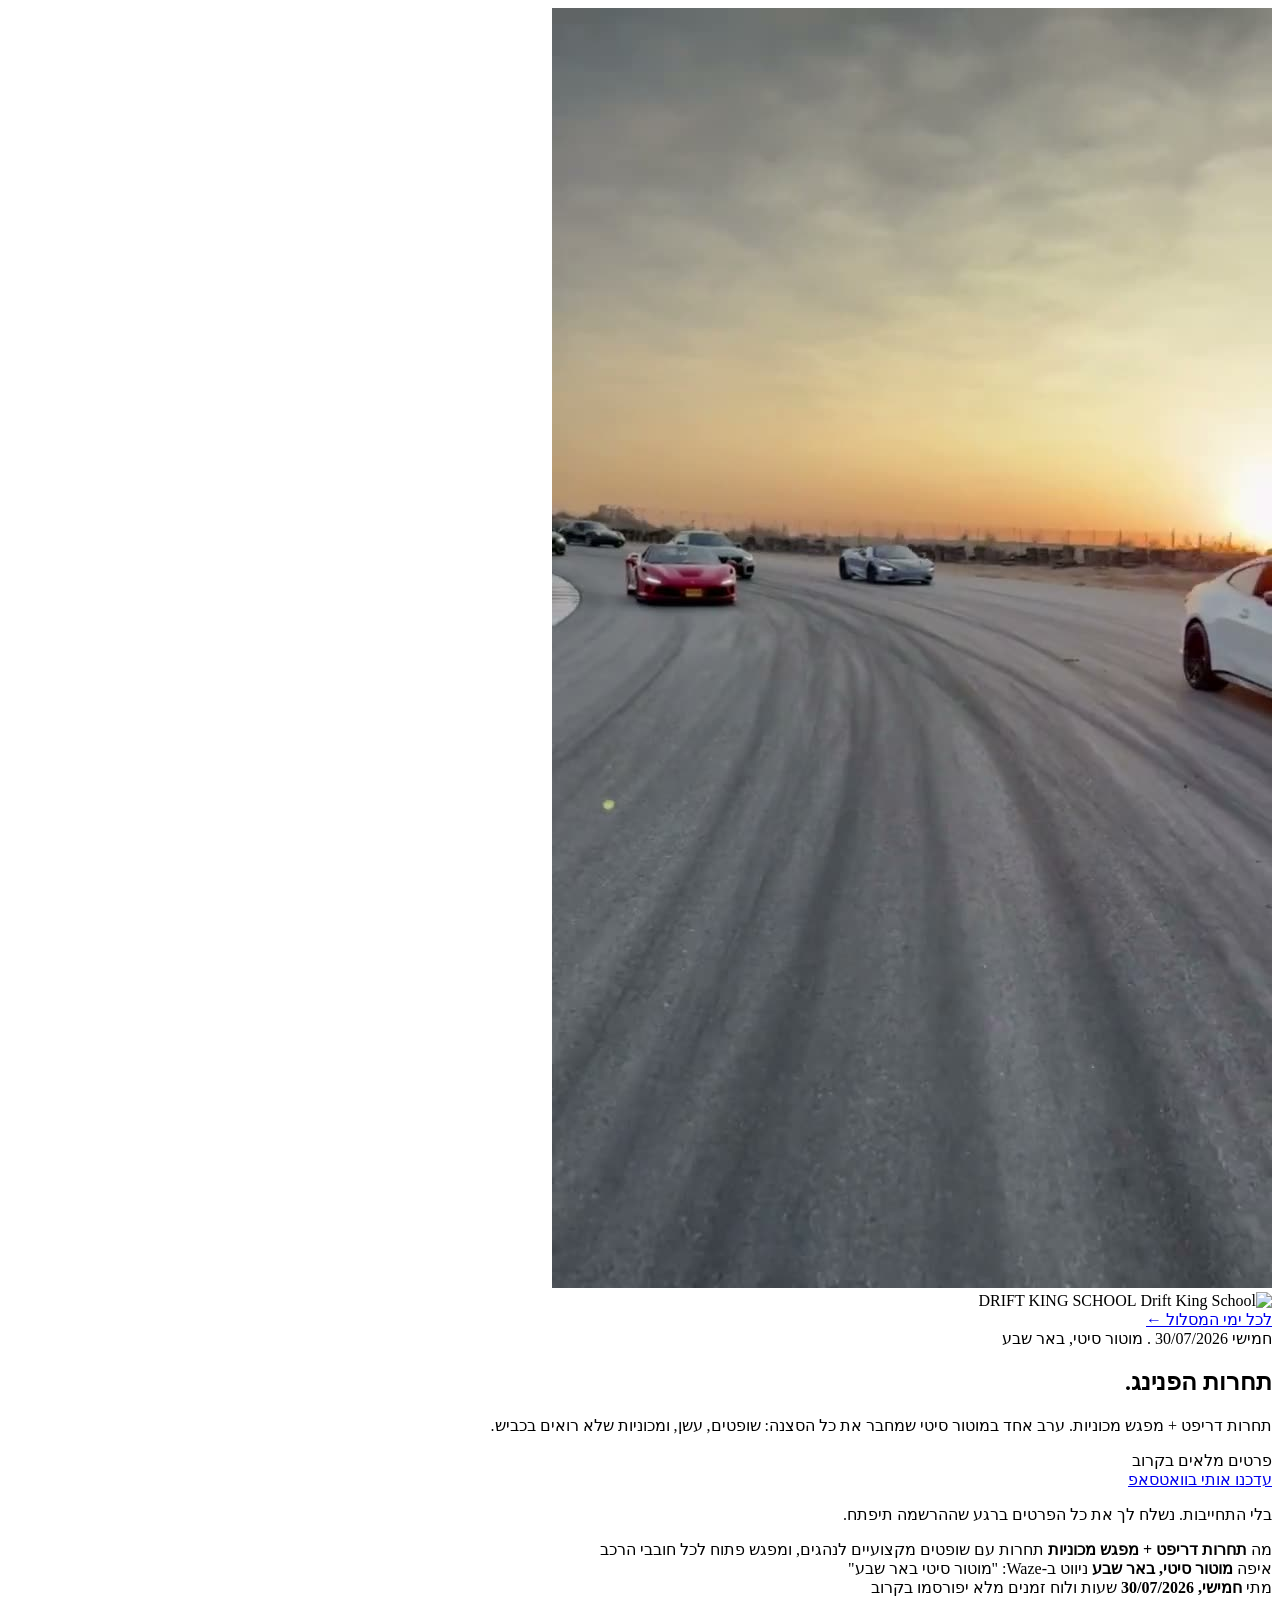
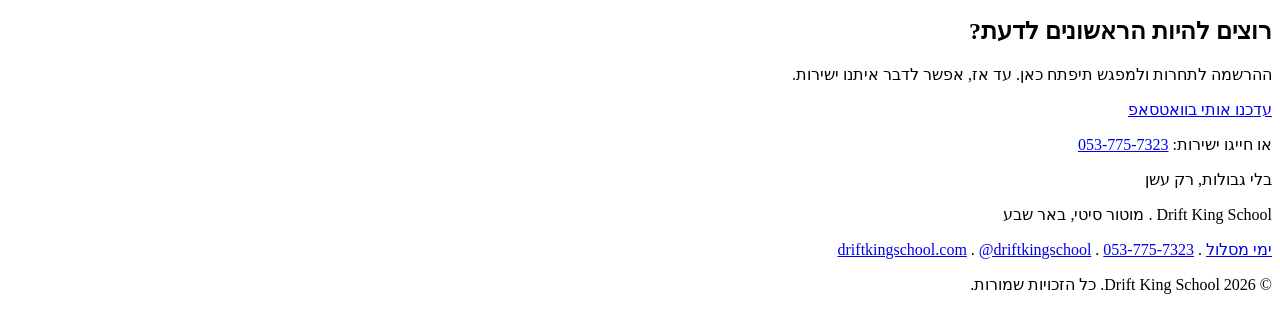
==== archive/index-teaser-archive.html @ cc14b2f4 "QA polish: middot in title/meta, Hebrew copy fixes, phone input normalization, cancellable fast-scro" ====
<!DOCTYPE html>
<html lang="he" dir="rtl">
<head>
  <meta charset="UTF-8">
  <meta name="viewport" content="width=device-width, initial-scale=1.0, maximum-scale=5.0">
  <meta name="theme-color" content="#0a0a0a">
  <title>תחרות הפנינג 30/07 , Drift King School</title>
  <meta name="description" content="תחרות דריפט + מפגש מכוניות במוטור סיטי, באר שבע. חמישי 30/07/2026. פרטים מלאים בקרוב.">

  <!-- Open Graph / WhatsApp / Instagram preview -->
  <meta property="og:type" content="website">
  <meta property="og:title" content="תחרות הפנינג 30/07 , Drift King School">
  <meta property="og:description" content="תחרות דריפט + מפגש מכוניות במוטור סיטי. פרטים מלאים בקרוב.">
  <meta property="og:image" content="https://driftkingschool.github.io/dks-happening/hero-fallback.jpg">
  <meta property="og:url" content="https://driftkingschool.github.io/dks-happening/">
  <meta property="og:locale" content="he_IL">

  <link rel="icon" type="image/png" href="logo.png">
  <link rel="preconnect" href="https://fonts.googleapis.com">
  <link rel="preconnect" href="https://fonts.gstatic.com" crossorigin>
  <link href="https://fonts.googleapis.com/css2?family=Heebo:wght@300;400;500;700;800;900&display=swap" rel="stylesheet">
  <link rel="stylesheet" href="style.css">
</head>
<body>

<!-- ============ HERO ============ -->
<section class="hero">
  <video class="hero-video" autoplay muted loop playsinline poster="hero-fallback.jpg">
    <source src="hero-bg.mp4" type="video/mp4">
  </video>
  <div class="hero-overlay" aria-hidden="true"></div>

  <header class="topbar">
    <div class="logo-wrap">
      <img src="logo.png" alt="Drift King School" class="logo-img">
      <span class="logo-name">DRIFT KING SCHOOL</span>
    </div>
    <a href="https://driftkingschool.github.io/track-days/" class="topbar-back" data-he="לכל ימי המסלול ←">לכל ימי המסלול ←</a>
  </header>

  <div class="hero-content">
    <span class="hero-eyebrow" data-he="חמישי 30/07/2026 . מוטור סיטי, באר שבע">חמישי 30/07/2026 . מוטור סיטי, באר שבע</span>
    <h1 class="hero-title" data-he='תחרות <span class="accent">הפנינג.</span>'>תחרות <span class="accent">הפנינג.</span></h1>
    <p class="hero-sub" data-he="תחרות דריפט + מפגש מכוניות. ערב אחד במוטור סיטי שמחבר את כל הסצנה: שופטים, עשן, ומכוניות שלא רואים בכביש.">תחרות דריפט + מפגש מכוניות. ערב אחד במוטור סיטי שמחבר את כל הסצנה: שופטים, עשן, ומכוניות שלא רואים בכביש.</p>

    <span class="soon-badge" data-he="פרטים מלאים בקרוב">פרטים מלאים בקרוב</span>

    <div class="hero-actions">
      <a href="https://wa.me/972537757323?text=%D7%94%D7%99%D7%99%2C%20%D7%90%D7%A0%D7%99%20%D7%A8%D7%95%D7%A6%D7%94%20%D7%9C%D7%A9%D7%9E%D7%95%D7%A2%20%D7%A4%D7%A8%D7%98%D7%99%D7%9D%20%D7%A2%D7%9C%20%D7%AA%D7%97%D7%A8%D7%95%D7%AA%20%D7%94%D7%94%D7%A4%D7%A0%D7%99%D7%A0%D7%92%2030%2F07" target="_blank" rel="noopener" class="cta-primary" data-he="עדכנו אותי בוואטסאפ">עדכנו אותי בוואטסאפ</a>
      <p class="cta-microcopy" data-he="בלי התחייבות. נשלח לך את כל הפרטים ברגע שההרשמה תיפתח.">בלי התחייבות. נשלח לך את כל הפרטים ברגע שההרשמה תיפתח.</p>
    </div>
  </div>
</section>

<!-- ============ INFO STRIP ============ -->
<section class="section info-section">
  <div class="container">
    <div class="info-grid">
      <div class="info-tile">
        <span class="info-label" data-he="מה">מה</span>
        <strong class="info-value" data-he="תחרות דריפט + מפגש מכוניות">תחרות דריפט + מפגש מכוניות</strong>
        <span class="info-detail" data-he="תחרות עם שופטים מקצועיים לנהגים, ומפגש פתוח לכל חובבי הרכב">תחרות עם שופטים מקצועיים לנהגים, ומפגש פתוח לכל חובבי הרכב</span>
      </div>
      <div class="info-tile">
        <span class="info-label" data-he="איפה">איפה</span>
        <strong class="info-value" data-he="מוטור סיטי, באר שבע">מוטור סיטי, באר שבע</strong>
        <span class="info-detail" data-he='ניווט ב-Waze: "מוטור סיטי באר שבע"'>ניווט ב-Waze: "מוטור סיטי באר שבע"</span>
      </div>
      <div class="info-tile">
        <span class="info-label" data-he="מתי">מתי</span>
        <strong class="info-value" data-he="חמישי, 30/07/2026">חמישי, 30/07/2026</strong>
        <span class="info-detail" data-he="שעות ולוח זמנים מלא יפורסמו בקרוב">שעות ולוח זמנים מלא יפורסמו בקרוב</span>
      </div>
    </div>
  </div>
</section>

<!-- ============ FINAL CTA ============ -->
<section class="final-cta">
  <div class="container">
    <h2 data-he="רוצים להיות הראשונים לדעת?">רוצים להיות הראשונים לדעת?</h2>
    <p data-he="ההרשמה לתחרות ולמפגש תיפתח כאן. עד אז, אפשר לדבר איתנו ישירות.">ההרשמה לתחרות ולמפגש תיפתח כאן. עד אז, אפשר לדבר איתנו ישירות.</p>
    <a href="https://wa.me/972537757323?text=%D7%94%D7%99%D7%99%2C%20%D7%90%D7%A0%D7%99%20%D7%A8%D7%95%D7%A6%D7%94%20%D7%9C%D7%A9%D7%9E%D7%95%D7%A2%20%D7%A4%D7%A8%D7%98%D7%99%D7%9D%20%D7%A2%D7%9C%20%D7%AA%D7%97%D7%A8%D7%95%D7%AA%20%D7%94%D7%94%D7%A4%D7%A0%D7%99%D7%A0%D7%92%2030%2F07" target="_blank" rel="noopener" class="cta-primary" data-he="עדכנו אותי בוואטסאפ">עדכנו אותי בוואטסאפ</a>
    <p class="contact-strip">
      <span data-he="או חייגו ישירות:">או חייגו ישירות:</span>
      <a href="tel:+972537757323" class="phone-link">053-775-7323</a>
    </p>
  </div>
</section>

<!-- ============ FOOTER ============ -->
<footer class="footer">
  <div class="container">
    <p class="motto" data-he="בלי גבולות, רק עשן">בלי גבולות, רק עשן</p>
    <p data-he="Drift King School . מוטור סיטי, באר שבע">Drift King School . מוטור סיטי, באר שבע</p>
    <p>
      <a href="https://driftkingschool.github.io/track-days/" data-he="ימי מסלול">ימי מסלול</a> .
      <a href="https://driftkingschool.com">driftkingschool.com</a> .
      <a href="https://instagram.com/driftkingschool">@driftkingschool</a> .
      <a href="tel:+972537757323" class="phone-link">053-775-7323</a>
    </p>
    <p class="legal" data-he="© 2026 Drift King School. כל הזכויות שמורות.">© 2026 Drift King School. כל הזכויות שמורות.</p>
  </div>
</footer>

</body>
</html>
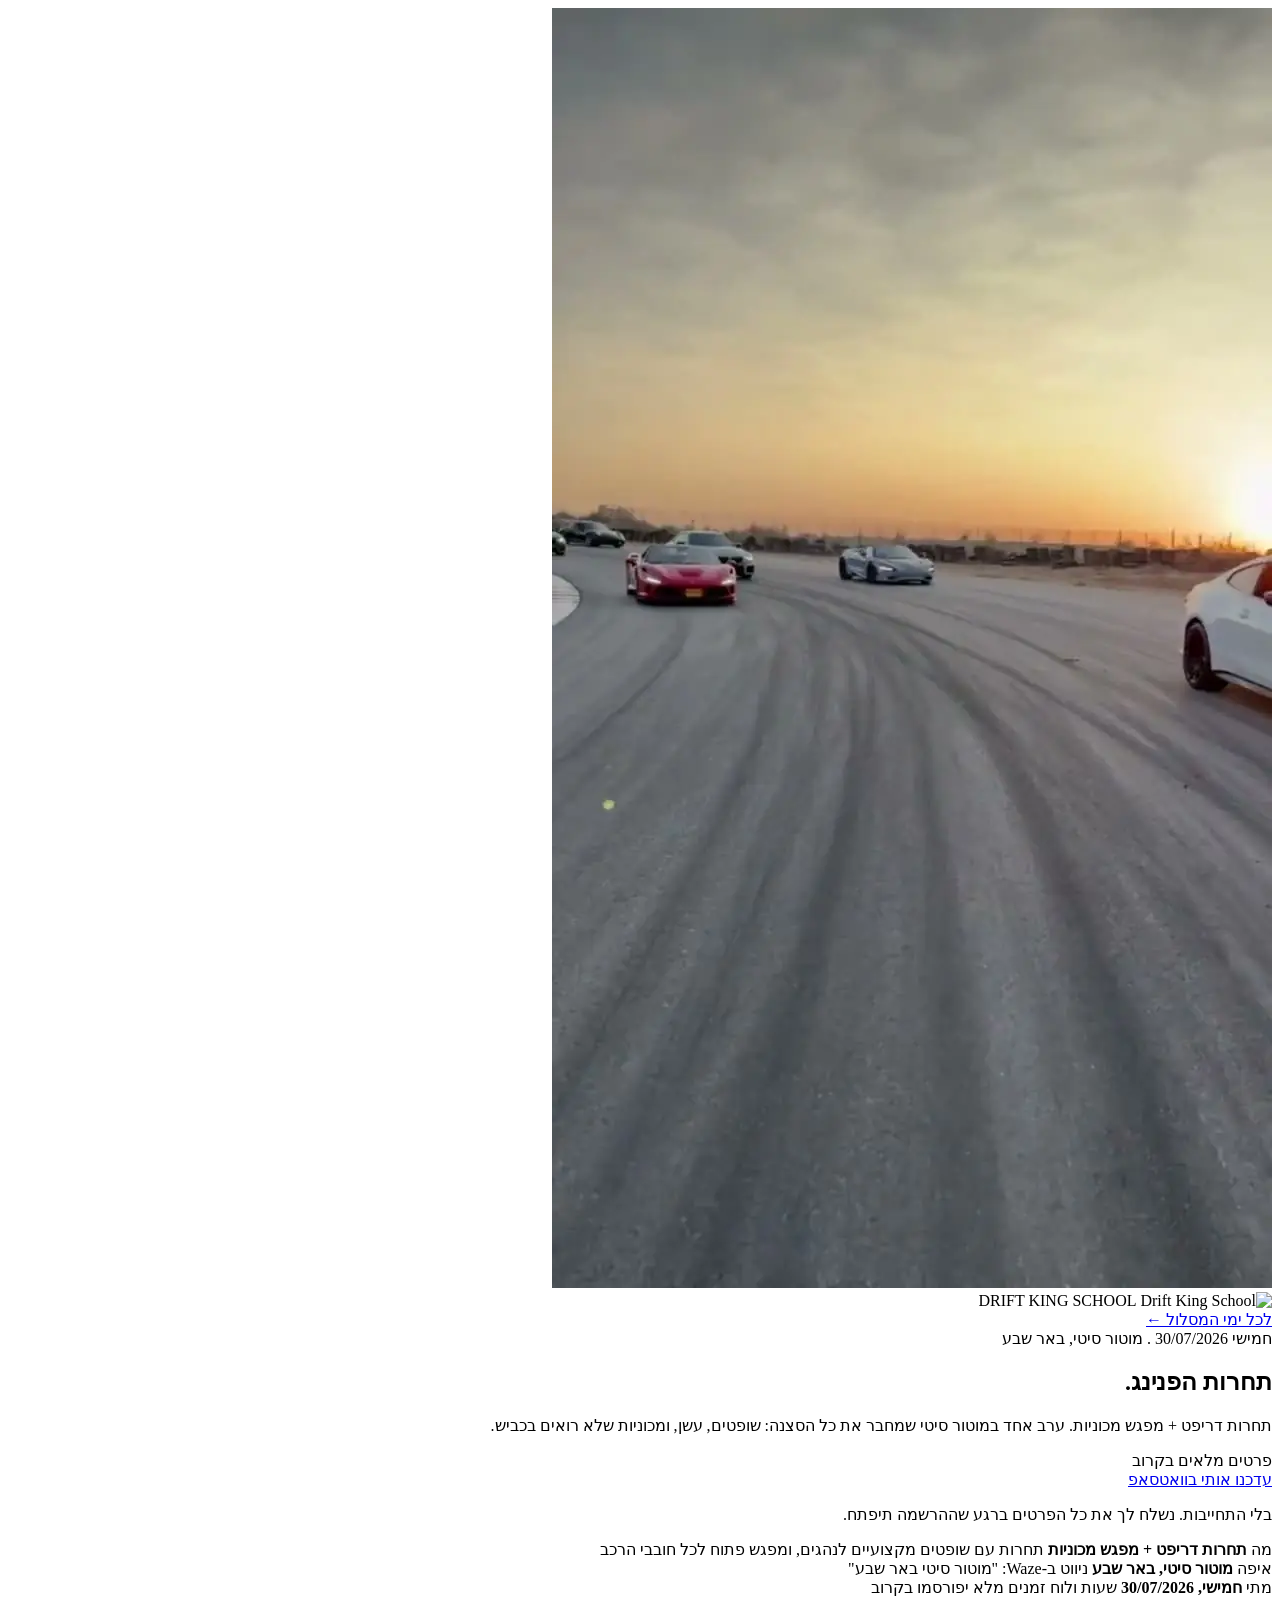
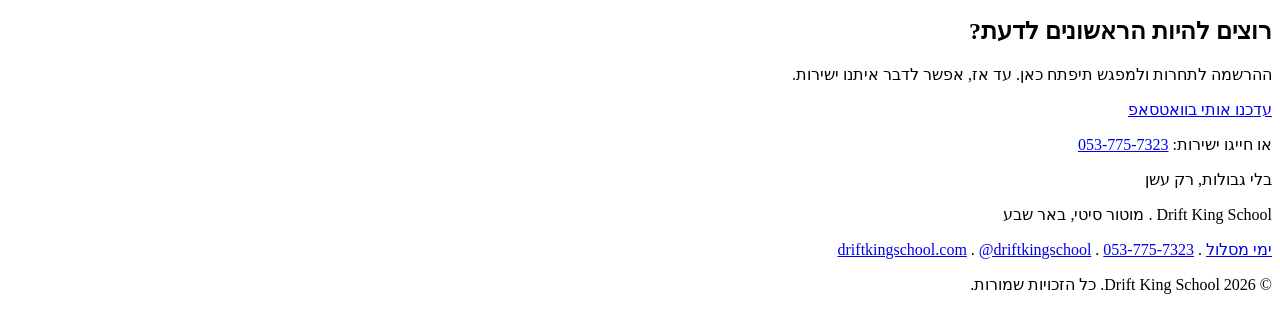
==== commit 1328e18c: "Serve images as WebP at the size they are actually displayed Images on this site were shipped at ful" ====
--- a/archive/index-teaser-archive.html
+++ b/archive/index-teaser-archive.html
@@ -25,7 +25,7 @@
 
 <!-- ============ HERO ============ -->
 <section class="hero">
-  <video class="hero-video" autoplay muted loop playsinline poster="hero-fallback.jpg">
+  <video class="hero-video" autoplay muted loop playsinline poster="hero-fallback.webp">
     <source src="hero-bg.mp4" type="video/mp4">
   </video>
   <div class="hero-overlay" aria-hidden="true"></div>
